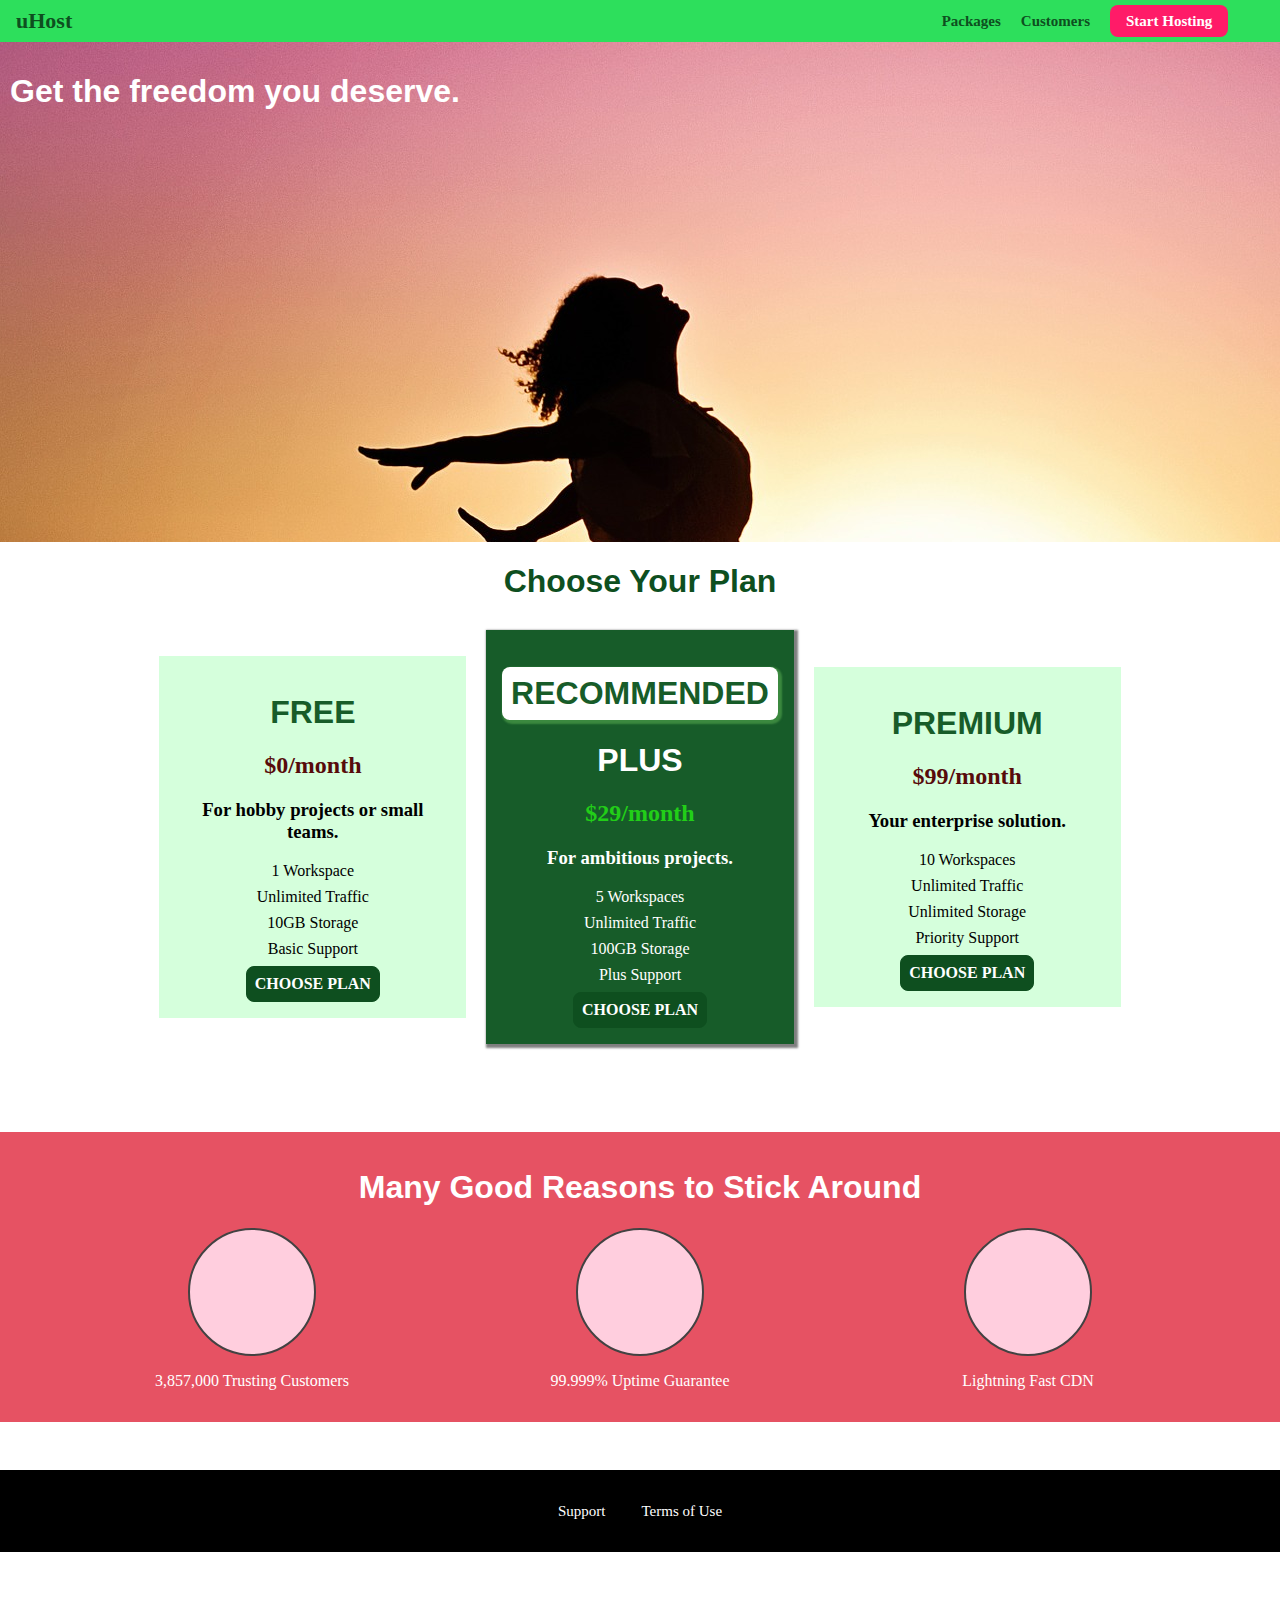
==== uHost/index.html @ 5a373f22 "Practicing the basics" ====
<!DOCTYPE html>
<html lang="en">

<head>
    <meta charset="UTF-8">
    <meta http-equiv="X-UA-Compatible" content="ie=edge">
    <title>uHost</title>
    <link rel="shortcut icon" href="favicon.png">
    <link href="https://fonts.googleapis.com/css?family=Anton" rel="stylesheet">
    <link rel="stylesheet" href="shared.css">
    <link rel="stylesheet" href="main.css">
</head>

<body>
    <header class="top-header">
        <div class="logo">
            <a href="index.html" class="logo-link">
                uHost
            </a>
        </div>
        <nav class="main-nav">
            <ul class="nav-items">
                <li class="nav-item">
                    <a href="packages/index.html">Packages</a>
                </li>
                <li class="nav-item">
                    <a href="customers/index.html">Customers</a>
                </li>
                <li class="nav-item nav-item-cta">
                    <a href="start-hosting/index.html">Start Hosting</a>
                </li>
            </ul>
        </nav>
    </header>

    <main>
        <section id="product-overview">
            <h1>Get the freedom you deserve.</h1>
        </section>
        <section id="plans">
            <h1 class="section-title">Choose Your Plan</h1>
            <div>
                <article class="plan">
                    <h1 class="plan-title">FREE</h1>
                    <h2 class="plan-price">$0/month</h2>
                    <h3>For hobby projects or small teams.</h3>
                    <ul class="plan-features">
                        <li class="plan-feature">1 Workspace</li>
                        <li class="plan-feature">Unlimited Traffic</li>
                        <li class="plan-feature">10GB Storage</li>
                        <li class="plan-feature">Basic Support</li>
                    </ul>
                    <div>
                        <button class="btn">CHOOSE PLAN</button>
                    </div>
                </article>
                <article class="plan plan-highlighted">
                    <h1 class="plan-annotations">RECOMMENDED</h1>
                    <h1 class="plan-title">PLUS</h1>
                    <h2 class="plan-price">$29/month</h2>
                    <h3>For ambitious projects.</h3>
                    <ul class="plan-features">
                        <li class="plan-feature">5 Workspaces</li>
                        <li class="plan-feature">Unlimited Traffic</li>
                        <li class="plan-feature">100GB Storage</li>
                        <li class="plan-feature">Plus Support</li>
                    </ul>
                    <div>
                        <button class="btn">CHOOSE PLAN</button>
                    </div>
                </article>
                <article class="plan">
                    <h1 class="plan-title">PREMIUM</h1>
                    <h2 class="plan-price">$99/month</h2>
                    <h3>Your enterprise solution.</h3>
                    <ul class="plan-features">
                        <li class="plan-feature">10 Workspaces</li>
                        <li class="plan-feature">Unlimited Traffic</li>
                        <li class="plan-feature">Unlimited Storage</li>
                        <li class="plan-feature">Priority Support</li>
                    </ul>
                    <div>
                        <button class="btn">CHOOSE PLAN</button>
                    </div>
                </article>
            </div>
        </section>
        <section class="good-reasons-section">
            <h1>Many Good Reasons to Stick Around</h1>
            <ul class="good-reasons-list">
                <li class="good-reason">
                    <div class="good-reason-image">

                    </div>
                    <p>3,857,000 Trusting Customers</p>
                </li>
                <li class="good-reason">
                    <div class="good-reason-image">

                    </div>
                    <p>99.999% Uptime Guarantee</p>
                </li>
                <li class="good-reason">
                    <div class="good-reason-image">

                    </div>
                    <p>Lightning Fast CDN</p>
                </li>
            </ul>
        </section>
    </main>
    <footer class="main-footer">
        <nav class="main-footer-nav">
            <ul class="main-footer-nav-items">
                <li class="main-footer-nav-item">
                    <a href="#" class="main-footer-link">Support</a>
                </li>
                <li class="main-footer-nav-item">
                    <a href="#" class="main-footer-link">Terms of Use</a>
                </li>
            </ul>
        </nav>
    </footer>
</body>

</html>
---- uHost/shared.css ----
/*  use camel cases for naming as css is case-insensitive */
/* Universal Styling */
*{
    box-sizing: border-box;
    /* box-sizing is not inherited as the children are block level element. so, we make it universal */
}

body{
    margin: 0px;
}

/* Shared Nav */
.top-header{
    background: #2ddf5c;
    padding: 8px 16px;
    width: 100%;
}

.logo{
    display: inline-block;
    vertical-align: middle;
}

.nav-items{
    list-style: none;
    margin: 0%;
    padding: 0%;
}

.main-nav{
    display: inline-block;
    width: calc(100% - 80px);
    text-align: right;
    vertical-align: middle;
}

.nav-item{
    display: inline-block;
    margin-right: 16px;
    font-weight: bold;
}

.logo-link{
    text-decoration: none;
    color: #0e4f1f;
    font-weight: bold;
    font-size: 22px;
}

li a{
    text-decoration: none;
    /* font-weight: bold; */
    font-size: 15px;
    padding: 5px 0px;
    color: #0e4f1f;
}

li a:hover, li a:active{
    color: white;
    border-bottom: 2px solid white;
}

.nav-item-cta a{
    color: white;
    background: #ff1b68;
    padding: 8px 16px;
    border-radius: 8px;
}

.nav-item-cta a:hover,
.nav-item-cta a:active{
    color: #ff1b68;
    background: white;
    border: none;

}

/* Shared Buttons */
.btn{
    background: #0e4f1f;
    color: white;
    font: inherit;
    border: 1.5px solid #0e4f1f;
    padding: 8px;
    border-radius: 8px;
    font-weight: bold;
}

.btn:hover,
.btn:active{
    cursor: pointer;
    color: #0e4f1f;
    background: white;
}

.btn:focus{
    outline:    none;
}

/* Shared Footer */
.main-footer{
    background: black;
    color: white;
    padding: 32px;
    margin: 48px 0;
}

.main-footer-nav-item{
    display: inline-block;
    margin: 0px 16px;
}

.main-footer-nav-item a{
    color: white;
    text-decoration: none;
}

.main-footer-nav-item a:hover,
.main-footer-nav-item a:active{
    outline: none;
    color: #ccc;
    border: 0;
}

.main-footer-nav-items{
    list-style: none;
    margin: 0;
    padding: 0;
    text-align: center;
}
---- uHost/main.css ----
/*  use camel cases for naming as css is case-insensitive */

*{
    box-sizing: border-box;
    /* box-sizing is not inherited as the children are block level element. so, we make it universal */
}
body{
    margin: 0px;
}

#product-overview {
    background: url("freedom.jpg");
    padding: 10px;
    height: 500px;
    color: white;
}

h1 {
    font-family: 'Anton', sans-serif;
}

h1{
    font-family: sans-serif;
}

.section-title {
    color: #0e4f1f;
}

/* 
selectors:
    -   html tags   h1{}
    -   class selectors .class-name{}
    -   id selectors    #id-name{}
    -   attribute selectors [src]
*/

/* 
specificity order:
    inline
    id
    class, pseudo-class, attribute
    html tag & pseudo elements 
*/



#plans{ 
    text-align: center;
    width: 80%;
    margin: auto;
    text-align: center;
}

.plan{
    display: inline-block;
    background: #d5ffdc;
    margin: 8px;
    padding: 16px;
    width: 30%;
    vertical-align: middle;
}



.plan-highlighted{
    color: white;
    background: #175c29;
    box-shadow: 2px 2px 2px 2px rgba(0, 0, 0, 0.5);
}

.plan-annotations{
    color: #175c29;
    background: white;
    box-shadow: 2px 2px 2px 2px rgba(95, 181, 86, 0.5);
    padding: 8px;
    border-radius: 8px;
}

.plan-title{
    color: #175c29;
}

.plan-price{
    color: #570b0b;
    
}

.plan-highlighted .plan-title{
    color: white;
}

.plan-highlighted .plan-price{
    color: #22ce18;
}

.plan-features{
    list-style: none;
    padding: 0%;
    margin: 0%;
}

.plan-feature{
    margin: 8px 0px;
}



.good-reasons-section{
    text-align: center;
    background: #e65263;
    color: white;
    margin-top: 80px;
    padding: 16px 0px;
}

.good-reasons-list{
    list-style: none;
    margin: 0;
    padding: 0;
    text-align: center;
}

.good-reason{
    display: inline-block;
    width: 30%;
    vertical-align: top;
}

.good-reason-image{
    background: #ffcede;
    width: 128px;
    /* align-items: center; */
    border: 2px #424242 solid;
    border-radius: 50%;
    height: 128px;
    margin: auto;
}
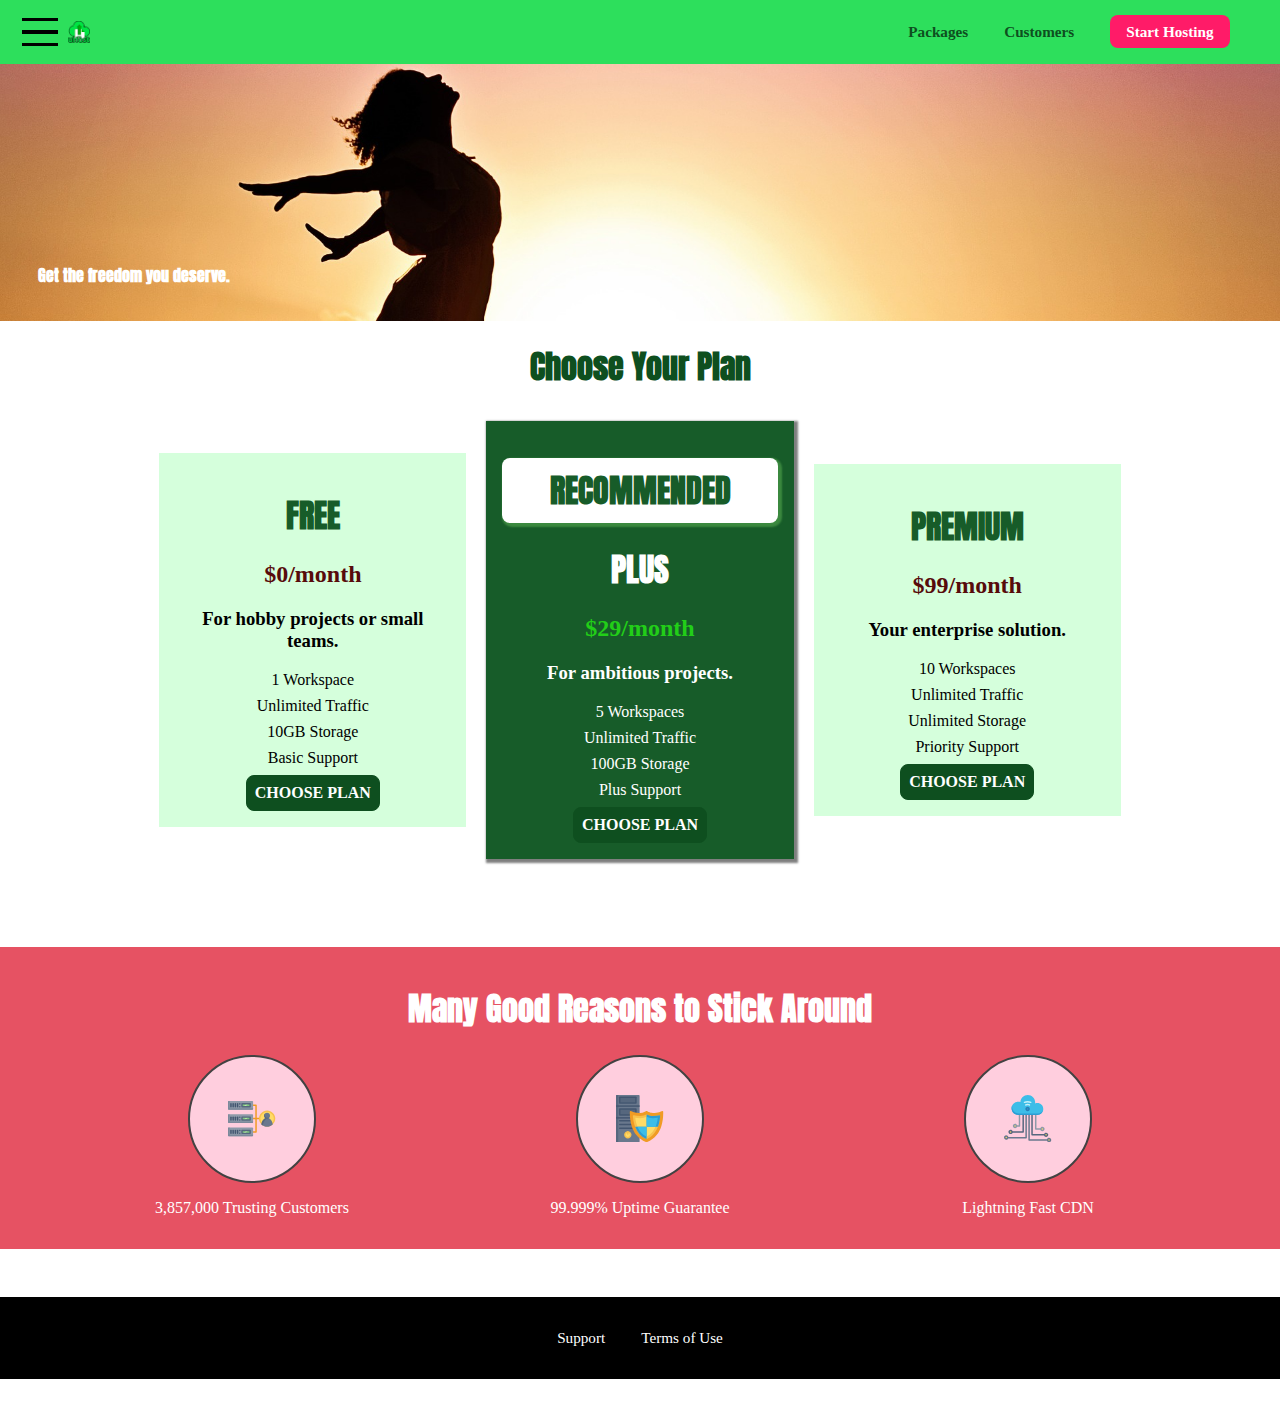
==== commit 5ff3a929: "Added js" ====
--- a/uHost/index.html
+++ b/uHost/index.html
@@ -12,10 +12,23 @@
 </head>
 
 <body>
+    <div class="backdrop"></div>
+    <div class="modal">
+        <h1 class="modal__title">Do you want to continue?</h1>
+        <div class="modal__actions">
+            <a href="start-hosting/index.html" class="modal__action">Yes!</a>
+            <button class="modal__action modal__action--negative" type="button">No!</button>
+        </div>
+    </div>
     <header class="top-header">
         <div class="logo">
+            <button class="toggle-button">
+                <span class="toggle-button__bar"></span>
+                <span class="toggle-button__bar"></span>
+                <span class="toggle-button__bar"></span>
+            </button>
             <a href="index.html" class="logo-link">
-                uHost
+                <img src="./images/uhost-icon.png" alt="uHost - Your favorite hosting company" />
             </a>
         </div>
         <nav class="main-nav">
@@ -32,7 +45,19 @@
             </ul>
         </nav>
     </header>
-
+    <nav class="mobile-nav">
+        <ul class="mobile-nav__items">
+            <li class="mobile-nav__item">
+                <a href="packages/index.html">Packages</a>
+            </li>
+            <li class="mobile-nav__item">
+                <a href="customers/index.html">Customers</a>
+            </li>
+            <li class="mobile-nav__item mobile-nav__item--cta">
+                <a href="start-hosting/index.html">Start Hosting</a>
+            </li>
+        </ul>
+    </nav>
     <main>
         <section id="product-overview">
             <h1>Get the freedom you deserve.</h1>
@@ -90,19 +115,185 @@
             <ul class="good-reasons-list">
                 <li class="good-reason">
                     <div class="good-reason-image">
-
+                        <svg viewBox="0 0 512 512">
+                            <path style="fill:#F09B24;" d="M344,248h-32V112c0-4.418-3.582-8-8-8h-40c-4.418,0-8,3.582-8,8s3.582,8,8,8h32v128h-32  c-4.418,0-8,3.582-8,8s3.582,8,8,8h32v128h-32c-4.418,0-8,3.582-8,8s3.582,8,8,8h40c4.418,0,8-3.582,8-8V264h32c4.418,0,8-3.582,8-8  S348.418,248,344,248z"
+                            />
+                            <path style="fill:#8E9AA9;" d="M264,64H8c-4.418,0-8,3.582-8,8v80c0,4.418,3.582,8,8,8h256c4.418,0,8-3.582,8-8V72  C272,67.582,268.418,64,264,64z"
+                            />
+                            <path style="fill:#7C899B;" d="M24,144c-4.418,0-8-3.582-8-8V64H8c-4.418,0-8,3.582-8,8v80c0,4.418,3.582,8,8,8h256  c4.418,0,8-3.582,8-8v-8H24z"
+                            />
+                            <rect x="152" y="96" style="fill:#B8E3A8;" width="88" height="32" />
+                            <g>
+                                <polygon style="fill:#7EC97D;" points="152,96 152,128 166,128 198,96  " />
+                                <polygon style="fill:#7EC97D;" points="220,96 188,128 240,128 240,96  " />
+                            </g>
+                            <path style="fill:#56677E;" d="M240,136h-88c-4.418,0-8-3.582-8-8V96c0-4.418,3.582-8,8-8h88c4.418,0,8,3.582,8,8v32  C248,132.418,244.418,136,240,136z M160,120h72v-16h-72V120z"
+                            />
+                            <g>
+                                <path style="fill:#435670;" d="M32,136c-4.418,0-8-3.582-8-8V96c0-4.418,3.582-8,8-8s8,3.582,8,8v32C40,132.418,36.418,136,32,136z   "
+                                />
+                                <path style="fill:#435670;" d="M56,136c-4.418,0-8-3.582-8-8V96c0-4.418,3.582-8,8-8s8,3.582,8,8v32C64,132.418,60.418,136,56,136z   "
+                                />
+                                <path style="fill:#435670;" d="M80,136c-4.418,0-8-3.582-8-8V96c0-4.418,3.582-8,8-8s8,3.582,8,8v32C88,132.418,84.418,136,80,136z   "
+                                />
+                                <path style="fill:#435670;" d="M104,136c-4.418,0-8-3.582-8-8V96c0-4.418,3.582-8,8-8s8,3.582,8,8v32   C112,132.418,108.418,136,104,136z"
+                                />
+                                <path style="fill:#435670;" d="M128,105c-4.418,0-8-3.582-8-8v-1c0-4.418,3.582-8,8-8s8,3.582,8,8v1   C136,101.418,132.418,105,128,105z"
+                                />
+                                <path style="fill:#435670;" d="M128,136c-4.418,0-8-3.582-8-8v-1c0-4.418,3.582-8,8-8s8,3.582,8,8v1   C136,132.418,132.418,136,128,136z"
+                                />
+                            </g>
+                            <path style="fill:#8E9AA9;" d="M264,208H8c-4.418,0-8,3.582-8,8v80c0,4.418,3.582,8,8,8h256c4.418,0,8-3.582,8-8v-80  C272,211.582,268.418,208,264,208z"
+                            />
+                            <path style="fill:#7C899B;" d="M24,288c-4.418,0-8-3.582-8-8v-72H8c-4.418,0-8,3.582-8,8v80c0,4.418,3.582,8,8,8h256  c4.418,0,8-3.582,8-8v-8H24z"
+                            />
+                            <rect x="152" y="240" style="fill:#B8E3A8;" width="88" height="32" />
+                            <g>
+                                <polygon style="fill:#7EC97D;" points="152,240 152,272 166,272 198,240  " />
+                                <polygon style="fill:#7EC97D;" points="220,240 188,272 240,272 240,240  " />
+                            </g>
+                            <path style="fill:#56677E;" d="M240,280h-88c-4.418,0-8-3.582-8-8v-32c0-4.418,3.582-8,8-8h88c4.418,0,8,3.582,8,8v32  C248,276.418,244.418,280,240,280z M160,264h72v-16h-72V264z"
+                            />
+                            <g>
+                                <path style="fill:#435670;" d="M32,280c-4.418,0-8-3.582-8-8v-32c0-4.418,3.582-8,8-8s8,3.582,8,8v32C40,276.418,36.418,280,32,280   z"
+                                />
+                                <path style="fill:#435670;" d="M56,280c-4.418,0-8-3.582-8-8v-32c0-4.418,3.582-8,8-8s8,3.582,8,8v32C64,276.418,60.418,280,56,280   z"
+                                />
+                                <path style="fill:#435670;" d="M80,280c-4.418,0-8-3.582-8-8v-32c0-4.418,3.582-8,8-8s8,3.582,8,8v32C88,276.418,84.418,280,80,280   z"
+                                />
+                                <path style="fill:#435670;" d="M104,280c-4.418,0-8-3.582-8-8v-32c0-4.418,3.582-8,8-8s8,3.582,8,8v32   C112,276.418,108.418,280,104,280z"
+                                />
+                                <path style="fill:#435670;" d="M128,249c-4.418,0-8-3.582-8-8v-1c0-4.418,3.582-8,8-8s8,3.582,8,8v1   C136,245.418,132.418,249,128,249z"
+                                />
+                                <path style="fill:#435670;" d="M128,280c-4.418,0-8-3.582-8-8v-1c0-4.418,3.582-8,8-8s8,3.582,8,8v1   C136,276.418,132.418,280,128,280z"
+                                />
+                            </g>
+                            <path style="fill:#8E9AA9;" d="M264,352H8c-4.418,0-8,3.582-8,8v80c0,4.418,3.582,8,8,8h256c4.418,0,8-3.582,8-8v-80  C272,355.582,268.418,352,264,352z"
+                            />
+                            <path style="fill:#7C899B;" d="M24,432c-4.418,0-8-3.582-8-8v-72H8c-4.418,0-8,3.582-8,8v80c0,4.418,3.582,8,8,8h256  c4.418,0,8-3.582,8-8v-8H24z"
+                            />
+                            <rect x="152" y="384" style="fill:#B8E3A8;" width="88" height="32" />
+                            <g>
+                                <polygon style="fill:#7EC97D;" points="152,384 152,416 166,416 198,384  " />
+                                <polygon style="fill:#7EC97D;" points="220,384 188,416 240,416 240,384  " />
+                            </g>
+                            <path style="fill:#56677E;" d="M240,424h-88c-4.418,0-8-3.582-8-8v-32c0-4.418,3.582-8,8-8h88c4.418,0,8,3.582,8,8v32  C248,420.418,244.418,424,240,424z M160,408h72v-16h-72V408z"
+                            />
+                            <g>
+                                <path style="fill:#435670;" d="M32,424c-4.418,0-8-3.582-8-8v-32c0-4.418,3.582-8,8-8s8,3.582,8,8v32C40,420.418,36.418,424,32,424   z"
+                                />
+                                <path style="fill:#435670;" d="M56,424c-4.418,0-8-3.582-8-8v-32c0-4.418,3.582-8,8-8s8,3.582,8,8v32C64,420.418,60.418,424,56,424   z"
+                                />
+                                <path style="fill:#435670;" d="M80,424c-4.418,0-8-3.582-8-8v-32c0-4.418,3.582-8,8-8s8,3.582,8,8v32C88,420.418,84.418,424,80,424   z"
+                                />
+                                <path style="fill:#435670;" d="M104,424c-4.418,0-8-3.582-8-8v-32c0-4.418,3.582-8,8-8s8,3.582,8,8v32   C112,420.418,108.418,424,104,424z"
+                                />
+                                <path style="fill:#435670;" d="M128,393c-4.418,0-8-3.582-8-8v-1c0-4.418,3.582-8,8-8s8,3.582,8,8v1   C136,389.418,132.418,393,128,393z"
+                                />
+                                <path style="fill:#435670;" d="M128,424c-4.418,0-8-3.582-8-8v-1c0-4.418,3.582-8,8-8s8,3.582,8,8v1   C136,420.418,132.418,424,128,424z"
+                                />
+                            </g>
+                            <path style="fill:#F7C14D;" d="M424,168c-48.523,0-88,39.477-88,88s39.477,88,88,88s88-39.477,88-88S472.523,168,424,168z" />
+                            <path style="fill:#FFDB66;" d="M424,184c-39.701,0-72,32.299-72,72s32.299,72,72,72s72-32.299,72-72S463.701,184,424,184z" />
+                            <path style="fill:#69788D;" d="M484.893,314.16C476.393,274.588,451.922,248,424,248s-52.393,26.588-60.893,66.16  c-0.605,2.82,0.354,5.749,2.511,7.664C381.731,336.124,402.465,344,424,344s42.269-7.876,58.381-22.176  C484.539,319.909,485.498,316.98,484.893,314.16z"
+                            />
+                            <path style="fill:#56677E;" d="M434.053,249.171C430.768,248.403,427.411,248,424,248c-27.922,0-52.393,26.588-60.893,66.16  c-0.605,2.82,0.354,5.749,2.511,7.664c3.383,3.002,6.979,5.703,10.734,8.125C384.904,286.243,407.373,255.378,434.053,249.171z"
+                            />
+                            <path style="fill:#69788D;" d="M424,192c-17.645,0-32,14.355-32,32s14.355,32,32,32s32-14.355,32-32S441.645,192,424,192z" />
+                            <path style="fill:#56677E;" d="M432,248c-17.645,0-32-14.355-32-32c0-6.783,2.128-13.076,5.742-18.258  C397.444,203.53,392,213.138,392,224c0,17.645,14.355,32,32,32c10.862,0,20.471-5.444,26.258-13.742  C445.076,245.872,438.783,248,432,248z"
+                            />
+
+                        </svg>
+  
                     </div>
                     <p>3,857,000 Trusting Customers</p>
                 </li>
                 <li class="good-reason">
                     <div class="good-reason-image">
-
+                        <svg viewBox="0 0 512 512">
+                            <path style="fill:#69788D;" d="M248,0H8C3.582,0,0,3.582,0,8v496c0,4.418,3.582,8,8,8h240c4.418,0,8-3.582,8-8V8  C256,3.582,252.418,0,248,0z"
+                            />
+                            <path style="fill:#56677E;" d="M24,504V8c0-4.418,3.582-8,8-8H8C3.582,0,0,3.582,0,8v496c0,4.418,3.582,8,8,8h24  C27.582,512,24,508.418,24,504z"
+                            />
+                            <g>
+                                <rect x="0" y="112" style="fill:#435670;" width="256" height="16" />
+                                <rect x="0" y="240" style="fill:#435670;" width="256" height="16" />
+                            </g>
+                            <path style="fill:#F7C14D;" d="M128,392c-22.056,0-40,17.944-40,40s17.944,40,40,40s40-17.944,40-40S150.056,392,128,392z" />
+                            <path style="fill:#FFDB66;" d="M128,408c-13.233,0-24,10.767-24,24s10.767,24,24,24s24-10.767,24-24S141.233,408,128,408z" />
+                            <path style="fill:#F7C14D;" d="M128,392c-2.739,0-5.414,0.278-8,0.805V424c0,4.418,3.582,8,8,8c4.418,0,8-3.582,8-8v-31.195  C133.414,392.278,130.739,392,128,392z"
+                            />
+                            <g>
+                                <path style="fill:#435670;" d="M216,288H40c-4.418,0-8-3.582-8-8s3.582-8,8-8h176c4.418,0,8,3.582,8,8S220.418,288,216,288z"
+                                />
+                                <path style="fill:#435670;" d="M216,328H40c-4.418,0-8-3.582-8-8s3.582-8,8-8h176c4.418,0,8,3.582,8,8S220.418,328,216,328z"
+                                />
+                                <path style="fill:#435670;" d="M216,368H40c-4.418,0-8-3.582-8-8s3.582-8,8-8h176c4.418,0,8,3.582,8,8S220.418,368,216,368z"
+                                />
+                                <path style="fill:#435670;" d="M216,16H40c-4.418,0-8,3.582-8,8v64c0,4.418,3.582,8,8,8h176c4.418,0,8-3.582,8-8V24   C224,19.582,220.418,16,216,16z"
+                                />
+                            </g>
+                            <rect x="48" y="32" style="fill:#56677E;" width="160" height="48" />
+                            <path style="fill:#435670;" d="M216,144H40c-4.418,0-8,3.582-8,8v64c0,4.418,3.582,8,8,8h176c4.418,0,8-3.582,8-8v-64  C224,147.582,220.418,144,216,144z"
+                            />
+                            <rect x="48" y="160" style="fill:#56677E;" width="160" height="48" />
+                            <path style="fill:#F09B24;" d="M511.747,180.237c-0.194-6.537-8.107-10.107-13.135-5.894c-5.6,4.693-42.904,21.282-98.514,21.282  c-33.45,0-64.625-20.999-64.929-21.206c-2.9-1.991-6.764-1.85-9.512,0.346c-2.677,2.135-27.201,20.86-63.793,20.86  c-55.607,0-92.914-16.589-98.515-21.282c-5.028-4.211-12.941-0.645-13.135,5.894c-1.634,54.834,4.655,105.941,18.693,151.903  c12.096,39.604,29.759,74.047,52.497,102.373c27.538,34.304,62.743,59.882,104.66,76.045c3.069,1.918,6.757,1.921,9.83,0  c41.917-16.163,77.122-41.741,104.66-76.045c22.738-28.326,40.401-62.77,52.497-102.373  C507.092,286.179,513.381,235.071,511.747,180.237z"
+                            />
+                            <path style="fill:#F7C14D;" d="M476.21,221.226c-1.953-1.631-4.568-2.235-7.036-1.628c-21.686,5.327-44.926,8.028-69.075,8.028  c-25.926,0-49.633-8.975-64.955-16.504c-2.307-1.134-5.016-1.091-7.284,0.116c-14.059,7.477-36.919,16.388-65.994,16.388  c-24.153,0-47.394-2.701-69.075-8.028c-5.155-1.268-10.221,2.966-9.894,8.261c2.077,33.693,7.668,65.635,16.616,94.935  c22.774,74.565,66.139,126.334,128.888,153.868c2.032,0.891,4.397,0.891,6.43,0c61.777-27.107,104.716-78.876,127.62-153.868  c8.948-29.3,14.539-61.241,16.616-94.935C479.224,225.319,478.163,222.856,476.21,221.226z"
+                            />
+                            <path style="fill:#FFDB66;" d="M331.609,451.727c-52.604-25.289-89.304-70.987-109.144-135.944  c-6.532-21.39-11.162-44.336-13.82-68.447c17.133,2.852,34.952,4.291,53.22,4.291c29.394,0,53.376-7.793,69.978-15.561  c17.44,7.736,41.656,15.561,68.256,15.561c18.267,0,36.085-1.439,53.219-4.291c-2.659,24.112-7.288,47.06-13.82,68.448  C419.545,381.108,383.27,426.805,331.609,451.727z"
+                            />
+                            <g>
+                                <path style="fill:#2C9DD4;" d="M479.066,227.858c0.157-2.539-0.903-5.002-2.856-6.633s-4.568-2.235-7.036-1.628   c-21.686,5.327-44.926,8.028-69.075,8.028c-25.926,0-49.633-8.975-64.955-16.504c-1.057-0.52-2.2-0.78-3.345-0.806l-0.072,133.351   h123.601c2.556-6.746,4.933-13.702,7.123-20.874C471.398,293.493,476.989,261.552,479.066,227.858z"
+                                />
+                                <path style="fill:#2C9DD4;" d="M206.658,343.667c24.153,63.42,65.028,108.108,121.743,132.995c1.031,0.452,2.147,0.673,3.263,0.666   l0.063-133.661H206.658z"
+                                />
+                            </g>
+                            <g>
+                                <path style="fill:#3CBDE8;" d="M439.497,315.783c6.532-21.389,11.161-44.336,13.82-68.448c-17.134,2.852-34.952,4.291-53.219,4.291   c-26.6,0-50.815-7.824-68.256-15.561l-0.116,107.601h97.758C433.179,334.807,436.524,325.518,439.497,315.783z"
+                                />
+                                <path style="fill:#3CBDE8;" d="M232.523,343.667c21.144,50.298,54.363,86.56,99.087,108.06l0.117-108.06H232.523z" />
+                            </g>
+                        </svg>
                     </div>
                     <p>99.999% Uptime Guarantee</p>
                 </li>
                 <li class="good-reason">
                     <div class="good-reason-image">
-
+                        <svg viewBox="0 0 512 512">
+                            <path style="fill:#8E9AA9;" d="M168,200c-4.418,0-8,3.582-8,8v120h-17.376c-3.302-9.311-12.194-16-22.624-16  c-13.234,0-24,10.767-24,24s10.766,24,24,24c10.429,0,19.321-6.689,22.624-16H168c4.418,0,8-3.582,8-8V208  C176,203.582,172.418,200,168,200z"
+                            />
+                            <path style="fill:#FFDB66;" d="M120,328c-4.411,0-8,3.589-8,8s3.589,8,8,8s8-3.589,8-8S124.411,328,120,328z" />
+                            <path style="fill:#56677E;" d="M208,200c-4.418,0-8,3.582-8,8v184H94.624C91.322,382.689,82.43,376,72,376  c-13.234,0-24,10.767-24,24s10.766,24,24,24c10.429,0,19.321-6.689,22.624-16H208c4.418,0,8-3.582,8-8V208  C216,203.582,212.418,200,208,200z"
+                            />
+                            <path style="fill:#FFDB66;" d="M72,392c-4.411,0-8,3.589-8,8s3.589,8,8,8s8-3.589,8-8S76.411,392,72,392z" />
+                            <path style="fill:#69788D;" d="M240,208c-4.418,0-8,3.582-8,8v239H47.24c-2.671-10.34-12.078-18-23.24-18c-13.234,0-24,10.767-24,24  s10.766,24,24,24c9.666,0,18.009-5.747,21.809-14H240c4.418,0,8-3.582,8-8V216C248,211.582,244.418,208,240,208z"
+                            />
+                            <path style="fill:#FFDB66;" d="M24,453c-4.411,0-8,3.589-8,8s3.589,8,8,8s8-3.589,8-8S28.411,453,24,453z" />
+                            <path style="fill:#69788D;" d="M488,464c-10.429,0-19.321,6.689-22.624,16H280V208c0-4.418-3.582-8-8-8s-8,3.582-8,8v280  c0,4.418,3.582,8,8,8h193.376c3.302,9.311,12.194,16,22.624,16c13.234,0,24-10.767,24-24S501.234,464,488,464z"
+                            />
+                            <path style="fill:#FFDB66;" d="M488,480c-4.411,0-8,3.589-8,8s3.589,8,8,8s8-3.589,8-8S492.411,480,488,480z" />
+                            <path style="fill:#56677E;" d="M456,408c-10.429,0-19.321,6.689-22.624,16H312V208c0-4.418-3.582-8-8-8s-8,3.582-8,8v224  c0,4.418,3.582,8,8,8h129.376c3.302,9.311,12.194,16,22.624,16c13.234,0,24-10.767,24-24S469.234,408,456,408z"
+                            />
+                            <path style="fill:#FFDB66;" d="M456,424c-4.411,0-8,3.589-8,8s3.589,8,8,8s8-3.589,8-8S460.411,424,456,424z" />
+                            <path style="fill:#8E9AA9;" d="M416,344c-10.429,0-19.321,6.689-22.624,16H352V208c0-4.418-3.582-8-8-8s-8,3.582-8,8v160  c0,4.418,3.582,8,8,8h49.376c3.302,9.311,12.194,16,22.624,16c13.234,0,24-10.767,24-24S429.234,344,416,344z"
+                            />
+                            <path style="fill:#FFDB66;" d="M416,360c-4.411,0-8,3.589-8,8s3.589,8,8,8s8-3.589,8-8S420.411,360,416,360z" />
+                            <path style="fill:#3CBDE8;" d="M362,88c-8.741,0-17.231,1.751-25.06,5.085C337.646,88.797,338,84.43,338,80  c0-44.112-35.888-80-80-80c-42.823,0-77.895,33.816-79.909,76.149C170.393,73.415,162.244,72,154,72c-39.701,0-72,32.299-72,72  s32.299,72,72,72h208c35.29,0,64-28.71,64-64S397.29,88,362,88z"
+                            />
+                            <path style="fill:#2C9DD4;" d="M368,200H160c-39.701,0-72-32.299-72-72c0-5.863,0.721-11.559,2.05-17.019  C84.918,120.88,82,132.102,82,144c0,39.701,32.299,72,72,72h208c30.389,0,55.88-21.296,62.379-49.743  C413.565,186.327,392.352,200,368,200z"
+                            />
+                            <path style="fill:#2A7DB5;" d="M256,128c-13.234,0-24,10.767-24,24s10.766,24,24,24c13.233,0,24-10.767,24-24S269.233,128,256,128z"
+                            />
+                            <path style="fill:#2C9DD4;" d="M256,144c-4.411,0-8,3.589-8,8s3.589,8,8,8c4.411,0,8-3.589,8-8S260.411,144,256,144z" />
+                            <g>
+                                <path style="fill:#C5F1FA;" d="M221.755,87.695c-2.994,0-5.864-1.688-7.233-4.572c-1.894-3.991-0.194-8.763,3.798-10.657   C230.157,66.849,242.834,64,256,64c13.166,0,25.844,2.849,37.68,8.466c3.992,1.895,5.692,6.666,3.798,10.657   s-6.666,5.692-10.657,3.798C277.144,82.328,266.774,80,256,80c-10.774,0-21.144,2.328-30.821,6.921   C224.072,87.446,222.904,87.695,221.755,87.695z"
+                                />
+                                <path style="fill:#C5F1FA;" d="M276.545,116.618c-1.148,0-2.316-0.249-3.424-0.774C267.745,113.293,261.985,112,256,112   c-5.985,0-11.745,1.293-17.121,3.844c-3.991,1.895-8.763,0.192-10.657-3.798c-1.894-3.992-0.193-8.764,3.798-10.657   C239.557,97.813,247.625,96,256,96c8.376,0,16.444,1.813,23.98,5.389c3.991,1.894,5.692,6.665,3.798,10.657   C282.41,114.93,279.539,116.618,276.545,116.618z"
+                                />
+                            </g>
+
+                        </svg>
                     </div>
                     <p>Lightning Fast CDN</p>
                 </li>
@@ -121,6 +312,7 @@
             </ul>
         </nav>
     </footer>
+    <script src="shared.js"></script>
 </body>
 
 </html>--- a/uHost/shared.css
+++ b/uHost/shared.css
@@ -12,8 +12,23 @@
 /* Shared Nav */
 .top-header{
     background: #2ddf5c;
-    padding: 8px 16px;
+    padding: 0.5rem 1rem;
     width: 100%;
+    position: fixed;
+    top: 0;
+    margin-bottom: 0.6rem;
+    z-index: 1;
+    
+}
+.backdrop{
+    display: none;
+    position: fixed;
+    top: 0;
+    left: 0;
+    z-index: 100;
+    width: 100vw;
+    height: 100vh;
+    background: rgba(0, 0, 0, 0.5);
 }
 
 .logo{
@@ -36,7 +51,7 @@
 
 .nav-item{
     display: inline-block;
-    margin-right: 16px;
+    margin-right: 2rem;
     font-weight: bold;
 }
 
@@ -44,31 +59,44 @@
     text-decoration: none;
     color: #0e4f1f;
     font-weight: bold;
-    font-size: 22px;
-}
-
-li a{
+    font-size: 1.5rem;
+    height: 22px;
+    display: inline-block;
+    vertical-align: middle;
+}
+
+.logo-link img{
+    height: 100%;
+}
+
+li a, 
+.mobile-nav__item a{
     text-decoration: none;
     /* font-weight: bold; */
-    font-size: 15px;
-    padding: 5px 0px;
+    font-size: 0.95rem;
+    padding: 0.3rem 0px;
     color: #0e4f1f;
 }
 
-li a:hover, li a:active{
+li a:hover, li a:active,
+.mobile-nav__item a:hover,
+.mobile-nav__item a:active{
     color: white;
     border-bottom: 2px solid white;
 }
 
-.nav-item-cta a{
+.nav-item-cta a,
+.mobile-nav__item--cta a{
     color: white;
     background: #ff1b68;
-    padding: 8px 16px;
+    padding: 0.5rem 1rem;
     border-radius: 8px;
 }
 
 .nav-item-cta a:hover,
-.nav-item-cta a:active{
+.nav-item-cta a:active,
+.mobile-nav__item--cta a:hover
+.mobile-nav__item--cta a:active{
     color: #ff1b68;
     background: white;
     border: none;
@@ -81,7 +109,7 @@
     color: white;
     font: inherit;
     border: 1.5px solid #0e4f1f;
-    padding: 8px;
+    padding: 0.5rem;
     border-radius: 8px;
     font-weight: bold;
 }
@@ -101,13 +129,13 @@
 .main-footer{
     background: black;
     color: white;
-    padding: 32px;
-    margin: 48px 0;
+    padding: 2rem;
+    margin: 3rem 0;
 }
 
 .main-footer-nav-item{
     display: inline-block;
-    margin: 0px 16px;
+    margin: 0px 1rem;
 }
 
 .main-footer-nav-item a{
@@ -127,4 +155,62 @@
     margin: 0;
     padding: 0;
     text-align: center;
-}+}
+
+/* nav */
+.mobile-nav {
+    display: none;
+    position: fixed;
+    z-index: 101;
+    top: 0;
+    left: 0;
+    background: white;
+    width: 80%;
+    height: 100vh;
+  }
+  
+  .mobile-nav__items {
+    width: 90%;
+    height: 100%;
+    list-style: none;
+    margin: 10% auto;
+    padding: 0;
+    text-align: center;
+  }
+  
+  .mobile-nav__item {
+    margin: 1rem 0;
+  }
+  
+  .mobile-nav__item a {
+    font-size: 1.5rem;
+  }
+
+  .open{
+    display: block;
+  }
+
+  /* toggle button */
+  .toggle-button {
+    width: 3rem;
+    background: transparent;
+    border: none;
+    cursor: pointer;
+    padding-top: 0;
+    padding-bottom: 0;
+    vertical-align: middle;
+  }
+  
+  .toggle-button:focus {
+    outline: none;
+  }
+  
+  .toggle-button__bar {
+    width: 100%;
+    height: 0.2rem;
+    background: black;
+    display: block;
+    margin: 0.6rem 0;
+  }
+  
+ --- a/uHost/main.css
+++ b/uHost/main.css
@@ -6,21 +6,32 @@
 }
 body{
     margin: 0px;
+    /* overflow-y: hidden; */
 }
 
 #product-overview {
-    background: url("freedom.jpg");
-    padding: 10px;
-    height: 500px;
-    color: white;
+    margin-top: 1.5rem;
+    background: url("images/freedom.jpg");
+    /* padding: 0.7rem; */
+    height: 33vh;
+    color: white;
+    position: relative;
+    background-size: cover;
+    background-position: left 10% bottom 80%;
+    background-repeat: no-repeat;
+
+}
+
+#product-overview > h1{
+    position: absolute;
+    font-size: 1rem;
+    bottom: 8%;
+    left: 3%;
+    /* z-index: -1; */
 }
 
 h1 {
     font-family: 'Anton', sans-serif;
-}
-
-h1{
-    font-family: sans-serif;
 }
 
 .section-title {
@@ -55,8 +66,8 @@
 .plan{
     display: inline-block;
     background: #d5ffdc;
-    margin: 8px;
-    padding: 16px;
+    margin: 0.5rem;
+    padding: 1rem;
     width: 30%;
     vertical-align: middle;
 }
@@ -73,7 +84,7 @@
     color: #175c29;
     background: white;
     box-shadow: 2px 2px 2px 2px rgba(95, 181, 86, 0.5);
-    padding: 8px;
+    padding: 0.5rem;
     border-radius: 8px;
 }
 
@@ -101,7 +112,7 @@
 }
 
 .plan-feature{
-    margin: 8px 0px;
+    margin: 0.5rem 0px;
 }
 
 
@@ -110,8 +121,8 @@
     text-align: center;
     background: #e65263;
     color: white;
-    margin-top: 80px;
-    padding: 16px 0px;
+    margin-top: 5rem;
+    padding: 1rem 0px;
 }
 
 .good-reasons-list{
@@ -135,4 +146,58 @@
     border-radius: 50%;
     height: 128px;
     margin: auto;
-}
+    padding: 10%;
+}
+
+
+/* Model css */
+.modal {
+    position: fixed;
+    display: none;
+    z-index: 200;
+    top: 20%;
+    left: 30%;
+    width: 40%;
+    background: white;
+    padding: 1rem;
+    border: 1px solid #ccc;
+    box-shadow: 1px 1px 1px rgba(0, 0, 0, 0.5);
+  }
+  
+  .modal__title {
+    text-align: center;
+    margin: 0 0 1rem 0;
+  }
+  
+  .modal__actions {
+    text-align: center;
+  }
+  
+  .modal__action {
+    border: 1px solid #0e4f1f;
+    background: #0e4f1f;
+    text-decoration: none;
+    color: white;
+    font: inherit;
+    padding: 0.5rem 1rem;
+    cursor: pointer;
+  }
+  
+  .modal__action:hover,
+  .modal__action:active {
+    background: #2ddf5c;
+    border-color: #2ddf5c;
+  }
+  
+  .modal__action--negative {
+    background: red;
+    border-color: red;
+  }
+  
+  .modal__action--negative:hover,
+  .modal__action--negative:active {
+    background: #ff5454;
+    border-color: #ff5454;
+  }
+
+  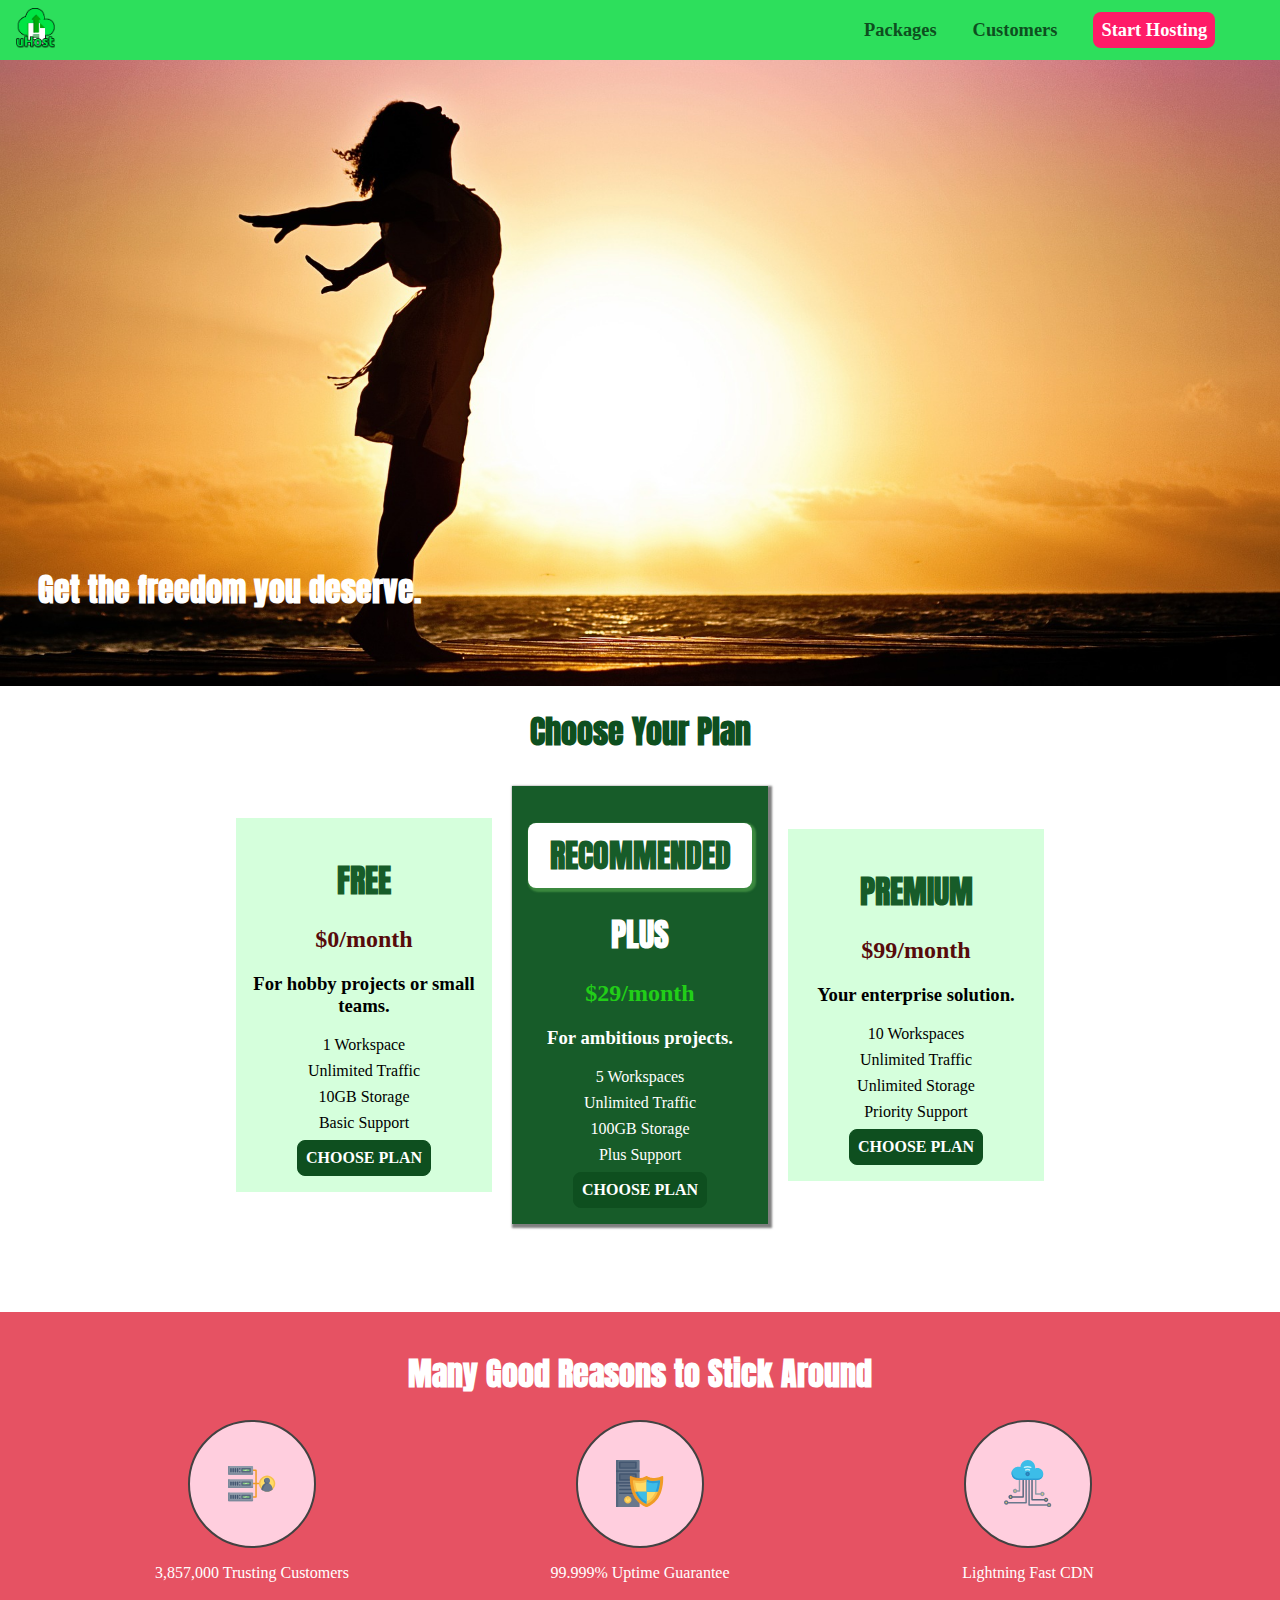
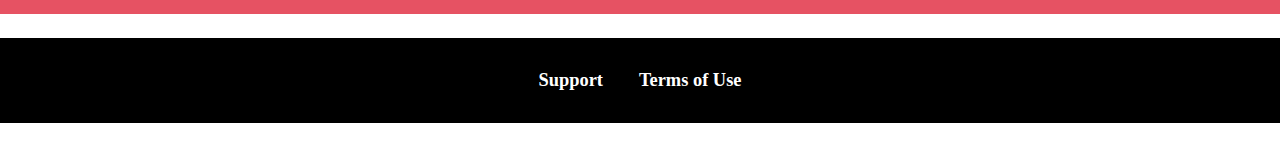
==== commit 9023f904: "Website made responsive with media queries" ====
--- a/uHost/index.html
+++ b/uHost/index.html
@@ -4,6 +4,7 @@
 <head>
     <meta charset="UTF-8">
     <meta http-equiv="X-UA-Compatible" content="ie=edge">
+<meta name="viewport" content="width=device-width">
     <title>uHost</title>
     <link rel="shortcut icon" href="favicon.png">
     <link href="https://fonts.googleapis.com/css?family=Anton" rel="stylesheet">
@@ -202,9 +203,8 @@
                             <path style="fill:#69788D;" d="M424,192c-17.645,0-32,14.355-32,32s14.355,32,32,32s32-14.355,32-32S441.645,192,424,192z" />
                             <path style="fill:#56677E;" d="M432,248c-17.645,0-32-14.355-32-32c0-6.783,2.128-13.076,5.742-18.258  C397.444,203.53,392,213.138,392,224c0,17.645,14.355,32,32,32c10.862,0,20.471-5.444,26.258-13.742  C445.076,245.872,438.783,248,432,248z"
                             />
-
+    
                         </svg>
-  
                     </div>
                     <p>3,857,000 Trusting Customers</p>
                 </li>
--- a/uHost/shared.css
+++ b/uHost/shared.css
@@ -9,10 +9,15 @@
     margin: 0px;
 }
 
+main{
+    min-height: calc(100vh - 14rem);
+    margin-top: 3.5rem;
+}
+
 /* Shared Nav */
 .top-header{
     background: #2ddf5c;
-    padding: 0.5rem 1rem;
+    padding: 0.5rem 0.5rem;
     width: 100%;
     position: fixed;
     top: 0;
@@ -43,8 +48,8 @@
 }
 
 .main-nav{
-    display: inline-block;
-    width: calc(100% - 80px);
+    display: none;
+    width: calc(100% - 60px);
     text-align: right;
     vertical-align: middle;
 }
@@ -56,14 +61,12 @@
 }
 
 .logo-link{
-    text-decoration: none;
-    color: #0e4f1f;
-    font-weight: bold;
-    font-size: 1.5rem;
+    /* text-decoration: none;
     height: 22px;
-    display: inline-block;
-    vertical-align: middle;
-}
+ */
+    display: none;
+} 
+
 
 .logo-link img{
     height: 100%;
@@ -89,7 +92,7 @@
 .mobile-nav__item--cta a{
     color: white;
     background: #ff1b68;
-    padding: 0.5rem 1rem;
+    padding: 0.5rem 0.5rem;
     border-radius: 8px;
 }
 
@@ -129,13 +132,13 @@
 .main-footer{
     background: black;
     color: white;
-    padding: 2rem;
-    margin: 3rem 0;
+    padding: 1rem;
+    margin: 1.5rem 0;
 }
 
 .main-footer-nav-item{
-    display: inline-block;
-    margin: 0px 1rem;
+    display: block;
+    margin: 1rem 0rem;
 }
 
 .main-footer-nav-item a{
@@ -152,7 +155,6 @@
 
 .main-footer-nav-items{
     list-style: none;
-    margin: 0;
     padding: 0;
     text-align: center;
 }
@@ -213,4 +215,37 @@
     margin: 0.6rem 0;
   }
   
- + @media (min-width: 40rem) {
+    .toggle-button{
+        display: none;
+    }
+
+    .top-header{
+        font-weight: bold;
+        padding: 0.5rem 1rem;
+    }
+    
+    .logo-link img{
+        height: 2.5rem;
+        display: inline-block;
+    }
+    
+    .logo-link{
+        display: inline-block;
+        vertical-align: middle;
+    }
+    
+    
+    li a{
+        font-weight: bold;
+        font-size: 1.15rem;
+    }
+
+    .main-nav{
+        display: inline-block;
+    }    
+    .main-footer-nav-item{
+        display: inline-block;
+        margin: 0rem 1rem;
+    }
+ }--- a/uHost/main.css
+++ b/uHost/main.css
@@ -13,11 +13,11 @@
     margin-top: 1.5rem;
     background: url("images/freedom.jpg");
     /* padding: 0.7rem; */
-    height: 33vh;
+    height: 50vh;
     color: white;
     position: relative;
     background-size: cover;
-    background-position: left 10% bottom 80%;
+    background-position: left 10% bottom 5%;
     background-repeat: no-repeat;
 
 }
@@ -58,26 +58,20 @@
 
 #plans{ 
     text-align: center;
-    width: 80%;
-    margin: auto;
-    text-align: center;
+    width: 100%;
 }
 
 .plan{
-    display: inline-block;
+    display: block;
     background: #d5ffdc;
-    margin: 0.5rem;
     padding: 1rem;
-    width: 30%;
-    vertical-align: middle;
-}
-
-
+    width: 100%;
+    margin-bottom: 1rem;
+}
 
 .plan-highlighted{
     color: white;
     background: #175c29;
-    box-shadow: 2px 2px 2px 2px rgba(0, 0, 0, 0.5);
 }
 
 .plan-annotations{
@@ -133,10 +127,10 @@
 }
 
 .good-reason{
-    display: inline-block;
-    width: 30%;
-    vertical-align: top;
-}
+    display: block;
+    margin: auto
+}
+
 
 .good-reason-image{
     background: #ffcede;
@@ -147,7 +141,7 @@
     height: 128px;
     margin: auto;
     padding: 10%;
-}
+} 
 
 
 /* Model css */
@@ -200,4 +194,55 @@
     border-color: #ff5454;
   }
 
-  +.open{
+    display: block;
+}
+
+  /* go to mydevice.io to get the breaking points */
+
+  @media (min-width: 30rem){
+    #product-overview > h1{
+        font-size:2rem;
+    }
+    
+    #product-overview {
+        height: 70vh;
+        background-position: left 10% bottom 50%;
+    
+    }
+
+    #plans{ 
+        width: 80%;
+        margin: auto;
+        text-align: center;
+        font-size: 1rem;
+    }
+
+    .plan{
+        display: inline-block;
+        background: #d5ffdc;
+        margin: 0.5rem;
+        padding: 1rem;
+        width: 25%;
+        vertical-align: middle;
+        min-width: 12rem;
+        max-width: 25rem;
+    }
+    
+    .plan-highlighted{
+        color: white;
+        background: #175c29;
+        box-shadow: 2px 2px 2px 2px rgba(0, 0, 0, 0.5);
+    }
+    
+    
+    .good-reason{
+        display: inline-block;
+        width: 30%;
+        max-width: 25rem;
+        min-width: 10rem;
+        /* vertical-align: top; */
+    }
+    
+
+} 